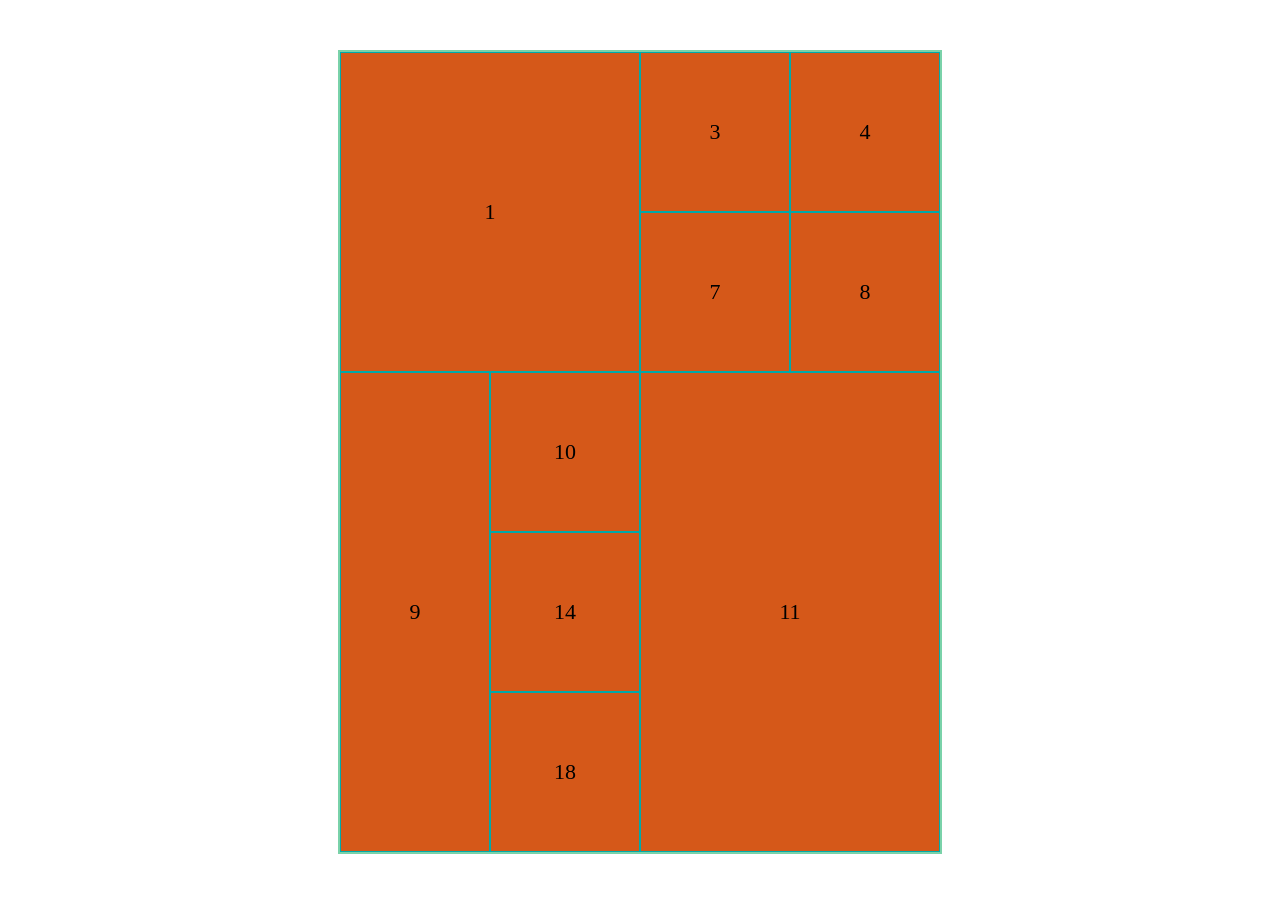
==== gridbox.html @ df93aac8 "grid box" ====
<!DOCTYPE html>
<html lang="en">
  <head>
    <meta charset="UTF-8">
    <title>Grid task</title>

    <style>
      .container {
        width: 600px;
        height:800px;
        margin: 50px auto;

        display: grid;
        grid-template-columns: repeat(4, 1fr);
        grid-template-rows: repeat(5, 1fr);
        border: 2px solid #00aa5b85;}
        .box {
          border: 1px solid #00aaaa;
          display: flex;
          justify-content: center;
          align-items: center;
          font-size: 22px;
          background-color: #d55819
        }
        .one {
          grid-column: 1 / 3;
          grid-row: 1 / 3;
        }
        .three {
          grid-column: 3;
          grid-row: 1;
        }
        .four {
          grid-column: 4;
          grid-row: 1;
        }
        .seven {
          grid-column: 3;
          grid-row: 2;
        }
        .eight {
          grid-column: 4;
          grid-row: 2;
        }
        .nine {
          grid-column: 1;
          grid-row: 3 / 6;
        }
        .ten {
          grid-column: 2;
          grid-row: 3;
        }
        .fourteen {
          grid-column: 2;
          grid-row: 4;
        }
        .eighteen {
          grid-column: 2;
          grid-row: 5;
        }
        .eleven {
          grid-column: 3 / 5;
          grid-row: 3 / 6;
        }
    </style>
  </head>
  <body>
    
    <div class="container">
       <div class="box one">1</div>

       <div class="box three">3</div>
       <div class="box four">4</div>

       <div class="box seven">7</div>
       <div class="box eight">8</div>

       <div class="box nine">9</div>

       <div class="box ten">10</div>
       <div class="box fourteen">14</div>
       <div class="box eighteen">18</div>

       <div class="box eleven">11</div>
    </div>

  </body>
  </html>
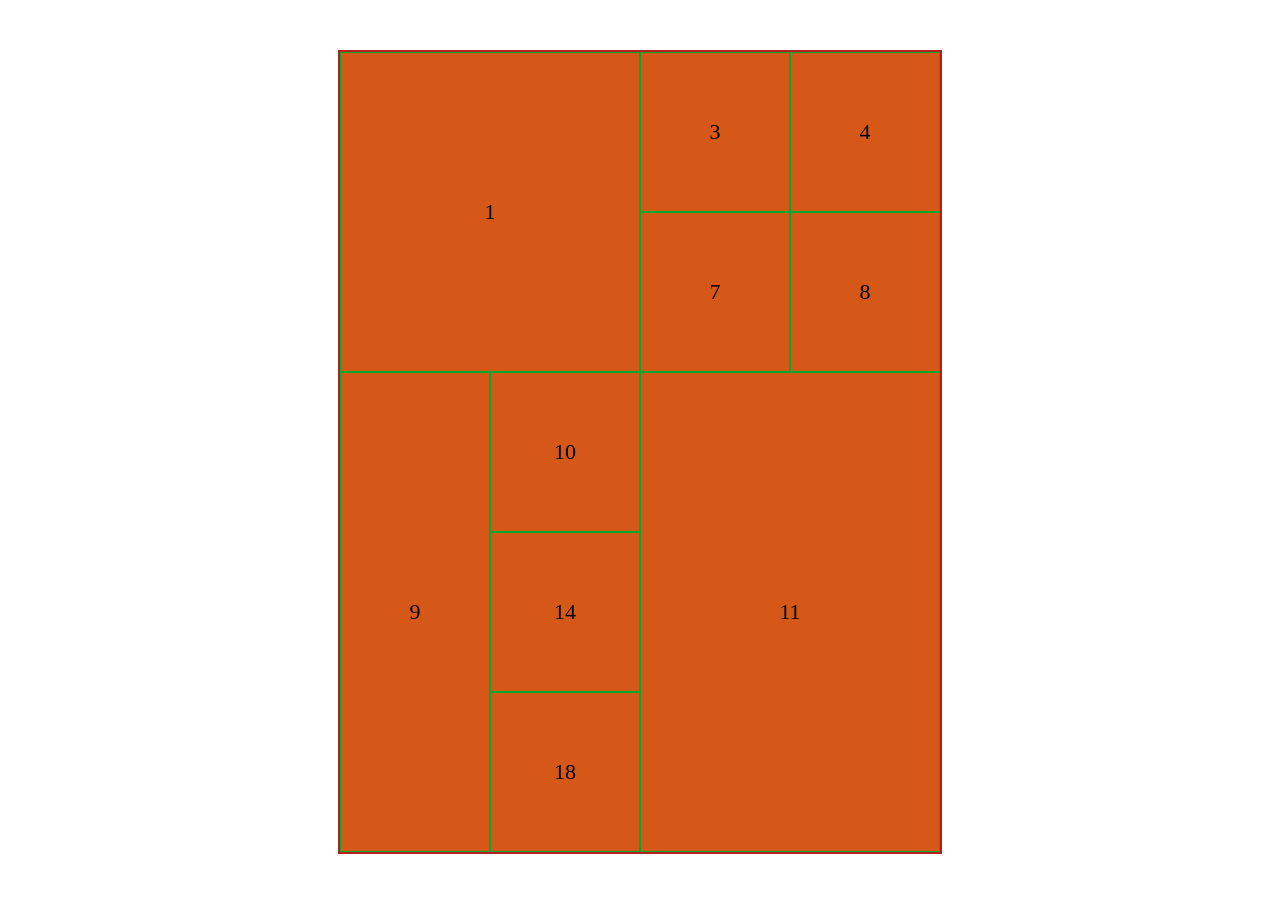
==== commit c398a007: "taskkk" ====
--- a/gridbox.html
+++ b/gridbox.html
@@ -13,9 +13,9 @@
         display: grid;
         grid-template-columns: repeat(4, 1fr);
         grid-template-rows: repeat(5, 1fr);
-        border: 2px solid #00aa5b85;}
+        border: 2px solid #aa0000e0;}
         .box {
-          border: 1px solid #00aaaa;
+          border: 1px solid #00aa2b;
           display: flex;
           justify-content: center;
           align-items: center;
